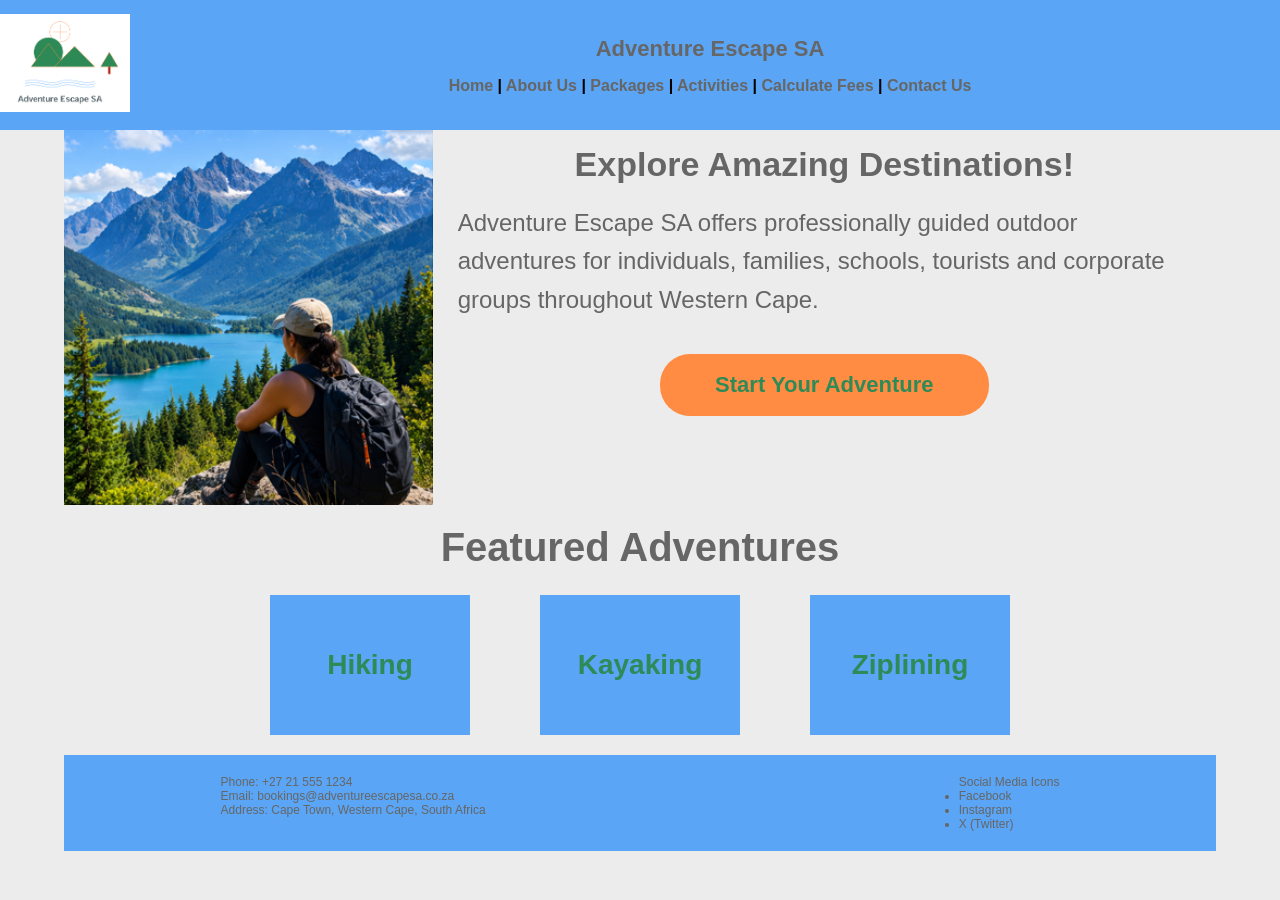
==== index.html @ f77b36d5 "Adventure Escape SA Website" ====
<!DOCTYPE html>
<html lang="en">

<head>
    <meta charset="UTF-8">

    <meta name="viewport"
          content="width=device-width, initial-scale=1.0">

    <title>Adventure Escape SA</title>

    <link rel="stylesheet"
          href="css/style.css">
</head>

<body>

    <!-- HEADER -->

    <header>

        <div class="logo-section">

            <img src="images/logo.png"
                 alt="Adventure Escape SA Logo">

        </div>

        <div class="header-content">

            <h1>

                Adventure Escape SA

            </h1>

            <nav>

                <a href="index.html">Home</a>

                |

                <a href="about.html">About Us</a>

                |

                <a href="overview.html">Packages</a>

                |

                <a href="overview.html">Activities</a>

                |

                <a href="fee-calculator.html">Calculate Fees</a>

                |

                <a href="contact.html">Contact Us</a>

            </nav>

        </div>

    </header>

    
   <main>

    <!-- HERO SECTION -->

    <section class="hero-section">

        <!-- IMAGE -->

        <div class="hero-image">

            <img src="images/home_page.jpg"
                 alt="Adventure Escape SA">

        </div>

        <!-- CONTENT -->

        <div class="hero-text">

            <h2>

                Explore Amazing Destinations!

            </h2>

            <p>

                Adventure Escape SA offers professionally
                guided outdoor adventures for individuals,
                families, schools, tourists and corporate
                groups throughout Western Cape.

            </p>

            <!-- BUTTON -->

            <div class="button-container">

                <a href="overview.html"
                   class="start-btn">

                    Start Your Adventure

                </a>

            </div>

        </div>

    </section>

    <!-- FEATURED ADVENTURES -->

    <section class="featured">

        <h2>

            Featured Adventures

        </h2>

        <div class="feature-row">

            <div class="feature-card">

                Hiking

            </div>

            <div class="feature-card">

                Kayaking

            </div>

            <div class="feature-card">

                Ziplining

            </div>

        </div>

    </section>

</main>

    <!-- FOOTER -->

    <footer>

        <div>

            <p>
                Phone: +27 21 555 1234
            </p>

            <p>
                Email:
                bookings@adventureescapesa.co.za
            </p>

            <p>
                Address:
                Cape Town,
                Western Cape,
                South Africa
            </p>

        </div>

        <div>

            <p>

                Social Media Icons

            </p>

            <ul>

                <li>Facebook</li>

                <li>Instagram</li>

                <li>X (Twitter)</li>

            </ul>

        </div>

    </footer>

</body>
</html>
---- css/style.css ----
/* RESET */

*{
    margin:0;
    padding:0;
    box-sizing:border-box;
    font-family:Arial, sans-serif;
}

body{
    background:#ECECEC;
}

/* HEADER */

header{
    background:#5AA5F5;
    display:flex;
    align-items:center;
    height:130px;
}

.logo-section{
    width:140px;
}

.logo-section img{
    width:130px;
}

.header-content{
    flex:1;
    text-align:center;
}

.header-content h1{
    color:#666;
    margin-bottom:15px;
    font-size:22px;
}

nav{
    font-size:16px;
    font-weight:bold;
}

nav a{
    text-decoration:none;
    color:#666;
}

/* =====================================
   HOME PAGE
===================================== */

.hero-section{

    width:90%;

    margin:0 auto;

    display:flex;

    align-items:flex-start;
}

/* LEFT IMAGE */

.hero-image{

    width:32%;
}

.hero-image img{

    width:100%;

    display:block;
}

/* RIGHT CONTENT */

.hero-text{

    width:68%;

    padding:15px 25px;

    display:flex;

    flex-direction:column;
}

.hero-text h2{

    text-align:center;

    color:#666;

    font-size:34px;

    margin-bottom:20px;
}

.hero-text p{

    color:#666;

    font-size:24px;

    line-height:1.6;

    text-align:left;
}

/* BUTTON */

.button-container{

    text-align:center;

    margin-top:35px;
}

.start-btn{

    display:inline-block;

    background:#FF8C42;

    color:#2E8B57;

    text-decoration:none;

    padding:18px 55px;

    border-radius:30px;

    font-size:22px;

    font-weight:bold;
}

.start-btn:hover{

    background:#ff7a1a;
}

/* FEATURED ADVENTURES */

.featured{

    width:90%;

    margin:20px auto;

    text-align:center;
}

.featured h2{

    color:#666;

    font-size:40px;

    margin-bottom:25px;
}

.feature-row{

    display:flex;

    justify-content:center;

    gap:70px;
}

.feature-card{

    width:200px;

    height:140px;

    background:#5AA5F5;

    display:flex;

    justify-content:center;

    align-items:center;

    color:#2E8B57;

    font-size:28px;

    font-weight:bold;
}

/* FOOTER */

footer{
    background:#5AA5F5;
    display:flex;
    justify-content:center;
    gap:200px;
    padding:15px;
    font-size:12px;
    color:#666;
}

/* MOBILE */

@media(max-width:768px){

    .hero-section{
        flex-direction:column;
    }

    .hero-image,
    .hero-text{
        width:100%;
    }

    footer{
        flex-direction:column;
        gap:20px;
        text-align:center;
    }

    .feature-row{
        flex-direction:column;
        align-items:center;
    }
}
/* =====================================
   ABOUT PAGE
===================================== */

.about-section{

    width:90%;

    margin:auto;

    display:flex;

    background:#ECECEC;
}

/* Left Image */

.about-image{

    width:33%;
}

.about-image img{

    width:100%;

    display:block;
}

/* Right Content */

.about-content{

    width:67%;

    padding:20px;
}

/* Headings */

.about-content h2{

    text-align:center;

    color:#666;

    font-size:40px;

    margin-bottom:15px;
}

/* Paragraphs */

.about-content p{

    text-align:center;

    color:#666;

    font-size:20px;

    line-height:1.8;

    margin-bottom:40px;
}

/* =====================================
   WHY CHOOSE US
===================================== */

.why-section{

    width:90%;

    margin:auto;

    background:#2E8B57;

    color:white;

    text-align:center;

    padding:20px;
}

.why-section h2{

    font-size:40px;

    margin-bottom:25px;
}

.why-row{

    display:flex;

    justify-content:center;

    gap:60px;
}

.why-card{

    width:180px;

    height:130px;

    background:#5AA5F5;

    display:flex;

    justify-content:center;

    align-items:center;

    text-align:center;

    font-size:20px;
}
/* =========================
   OVERVIEW PAGE
========================= */

.overview-container{

    width:90%;

    margin:auto;

    padding:20px;
}

.overview-container h2{

    text-align:center;

    color:#666;

    margin-bottom:20px;
}

.search-bar{

    width:100%;

    padding:15px;

    border:none;

    border-radius:25px;

    background:#D9D9D9;

    margin-bottom:20px;
}

.package-grid{

    display:grid;

    grid-template-columns:
    repeat(auto-fit, minmax(220px,1fr));

    gap:15px;
}

.package-card{

    background:#5AA5F5;

    padding:20px;

    min-height:220px;
}

.package-card h3{

    color:#2E8B57;

    margin-bottom:40px;
}

.package-card p{

    color:#666;

    margin-bottom:30px;
}

.view-btn{

    display:inline-block;

    background:#FF8C42;

    color:#2E8B57;

    text-decoration:none;

    padding:10px 20px;

    border-radius:20px;

    font-weight:bold;
}
/* =========================
   PAGE LAYOUT
========================= */

.page-wrapper{

    min-height:100vh;

    display:flex;

    flex-direction:column;
}

.content{

    flex:1;
}

/* =========================
   PACKAGE PAGE
========================= */

.package-page{

    width:90%;

    margin:auto;

    display:flex;

    margin-top:10px;
}

.package-image{

    width:52%;
}

.package-image img{

    width:100%;

    height:100%;

    object-fit:cover;

    display:block;
}

.package-details{

    width:48%;

    background:#2E8B57;

    color:white;

    padding:20px;
}

.package-details h2{

    font-size:26px;

    margin-bottom:20px;
}

.package-details h3{

    margin-top:15px;

    margin-bottom:10px;
}

.package-details p{

    line-height:1.5;
}

.package-details ul{

    margin-left:20px;

    line-height:1.6;
}

/* =========================
   BUTTONS
========================= */

/* PACKAGE BUTTONS */

.package-buttons{

    width:100%;

    display:flex;

    flex-direction:column;

    justify-content:center;

    align-items:center;

    padding:20px 0;
}

/* BUTTON STYLE */

.package-buttons .btn{

    display:block;

    width:220px;

    text-align:center;

    background:#FF8C42;

    color:#2E8B57;

    text-decoration:none;

    font-weight:bold;

    padding:15px;

    border-radius:30px;

    margin:10px auto;
}

/* =========================
   FOOTER
========================= */

footer{

    width:90%;

    margin:auto;

    background:#5AA5F5;

    display:flex;

    justify-content:space-around;

    padding:20px;
}
/* =====================================
   FEE CALCULATOR BUTTONS
===================================== */

.center{

    width:100%;

    display:flex;

    justify-content:center;

    align-items:center;

    margin:20px 0;
}

/* Orange Buttons */

.btn{

    display:inline-block;

    background:#FF8C42;

    color:#2E8B57;

    text-decoration:none;

    padding:15px 40px;

    border:none;

    border-radius:30px;

    font-size:18px;

    font-weight:bold;

    cursor:pointer;

    min-width:220px;

    text-align:center;
}

.btn:hover{

    background:#ff7a1a;

}

/* Calculate Button */

#calculateBtn{

    background:#FF8C42;

    color:#2E8B57;

}

/* Submit Button */

#submitBtn{

    background:#FF8C42;

    color:#2E8B57;

}
/* ==========================
   FEE CALCULATOR
========================== */

.fee-layout{

    width:90%;

    margin:auto;

    display:flex;

    justify-content:space-between;

    gap:20px;

    padding:20px;
}

.column{

    flex:1;
}

.column h2{

    color:#2E8B57;

    margin-bottom:15px;
}

.form-input{

    width:100%;

    padding:12px;

    margin-bottom:15px;

    border:none;

    border-radius:20px;

    background:#D9D9D9;
}

.discount-box{

    background:#5AA5F5;

    padding:20px;
}

.quote-box{

    width:90%;

    margin:20px auto;

    background:#5AA5F5;

    padding:20px;
}
/* =====================================
   CONTACT PAGE
===================================== */

/* Main Contact Layout */

.contact-layout{

    width:90%;

    margin:20px auto;

    display:flex;

    justify-content:space-between;

    gap:30px;
}

/* Contact Information Card */

.contact-card{

    width:45%;

    background:#5AA5F5;

    padding:20px;

    border-radius:5px;
}

.contact-card h2{

    color:#2E8B57;

    margin-bottom:15px;
}

/* Contact Form */

.contact-form{

    width:45%;
}

.contact-form h2{

    color:#2E8B57;

    margin-bottom:15px;
}

/* Input Fields */

.form-input{

    width:100%;

    padding:12px;

    margin-bottom:15px;

    border:none;

    border-radius:20px;

    background:#D9D9D9;
}

/* =====================================
   GOOGLE MAP
===================================== */

.map-container{

    width:60%;

    margin:30px auto;
}

.map-container iframe{

    width:100%;

    height:300px;

    border:none;

    border-radius:5px;
}

/* Mobile View */

@media(max-width:768px){

    .contact-layout{

        flex-direction:column;
    }

    .contact-card,
    .contact-form{

        width:100%;
    }

    .map-placeholder{

        width:100%;
    }
}
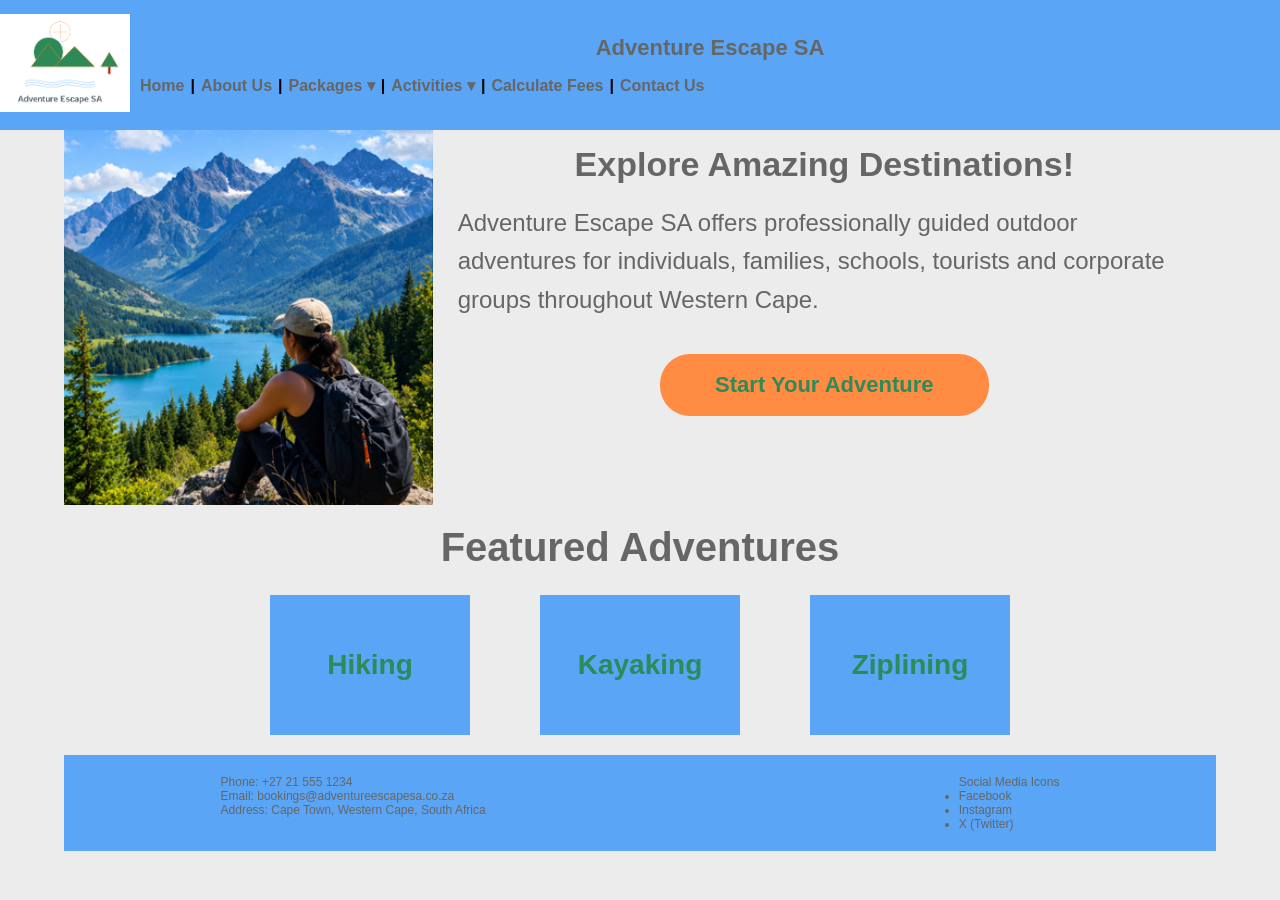
==== commit bd703d5a: "Add drop-down navigation menu to every page Packages and Activities now open drop-down menus that li" ====
--- a/index.html
+++ b/index.html
@@ -34,7 +34,7 @@
 
             </h1>
 
-            <nav>
+            <nav class="main-nav">
 
                 <a href="index.html">Home</a>
 
@@ -44,11 +44,32 @@
 
                 |
 
-                <a href="overview.html">Packages</a>
-
-                |
-
-                <a href="overview.html">Activities</a>
+                <div class="dropdown">
+
+                    <a href="overview.html" class="dropdown-toggle">Packages &#9662;</a>
+
+                    <div class="dropdown-menu">
+                        <a href="ultimate-adventure.html">Ultimate Adventure Day</a>
+                        <a href="family-explorer.html">Family Explorer Package</a>
+                        <a href="mountain-adventure.html">Mountain Adventure Package</a>
+                        <a href="corporate-challenge.html">Corporate Team Challenge</a>
+                    </div>
+
+                </div>
+
+                |
+
+                <div class="dropdown">
+
+                    <a href="overview.html" class="dropdown-toggle">Activities &#9662;</a>
+
+                    <div class="dropdown-menu">
+                        <a href="ziplining.html">Ziplining Adventure</a>
+                        <a href="kayaking.html">Kayaking Experience</a>
+                        <a href="rock-climbing.html">Rock Climbing Session</a>
+                    </div>
+
+                </div>
 
                 |
 
--- a/css/style.css
+++ b/css/style.css
@@ -832,4 +832,51 @@
 
         width:100%;
     }
-}+}
+/* =====================================
+   DROP-DOWN NAVIGATION
+===================================== */
+
+.main-nav{
+    display:flex;
+    flex-wrap:wrap;
+    align-items:center;
+    gap:6px;
+}
+
+.dropdown{
+    position:relative;
+    display:inline-block;
+}
+
+.dropdown-menu{
+    display:none;
+    position:absolute;
+    top:100%;
+    left:0;
+    min-width:220px;
+    background:#ffffff;
+    border-radius:6px;
+    box-shadow:0 4px 12px rgba(0,0,0,0.15);
+    padding:6px 0;
+    z-index:1000;
+}
+
+.dropdown-menu a{
+    display:block;
+    padding:8px 14px;
+    font-size:14px;
+    font-weight:normal;
+    color:#444;
+}
+
+.dropdown-menu a:hover,
+.dropdown-menu a:focus{
+    background:#ff7a1a;
+    color:#ffffff;
+}
+
+.dropdown:hover .dropdown-menu,
+.dropdown:focus-within .dropdown-menu{
+    display:block;
+}
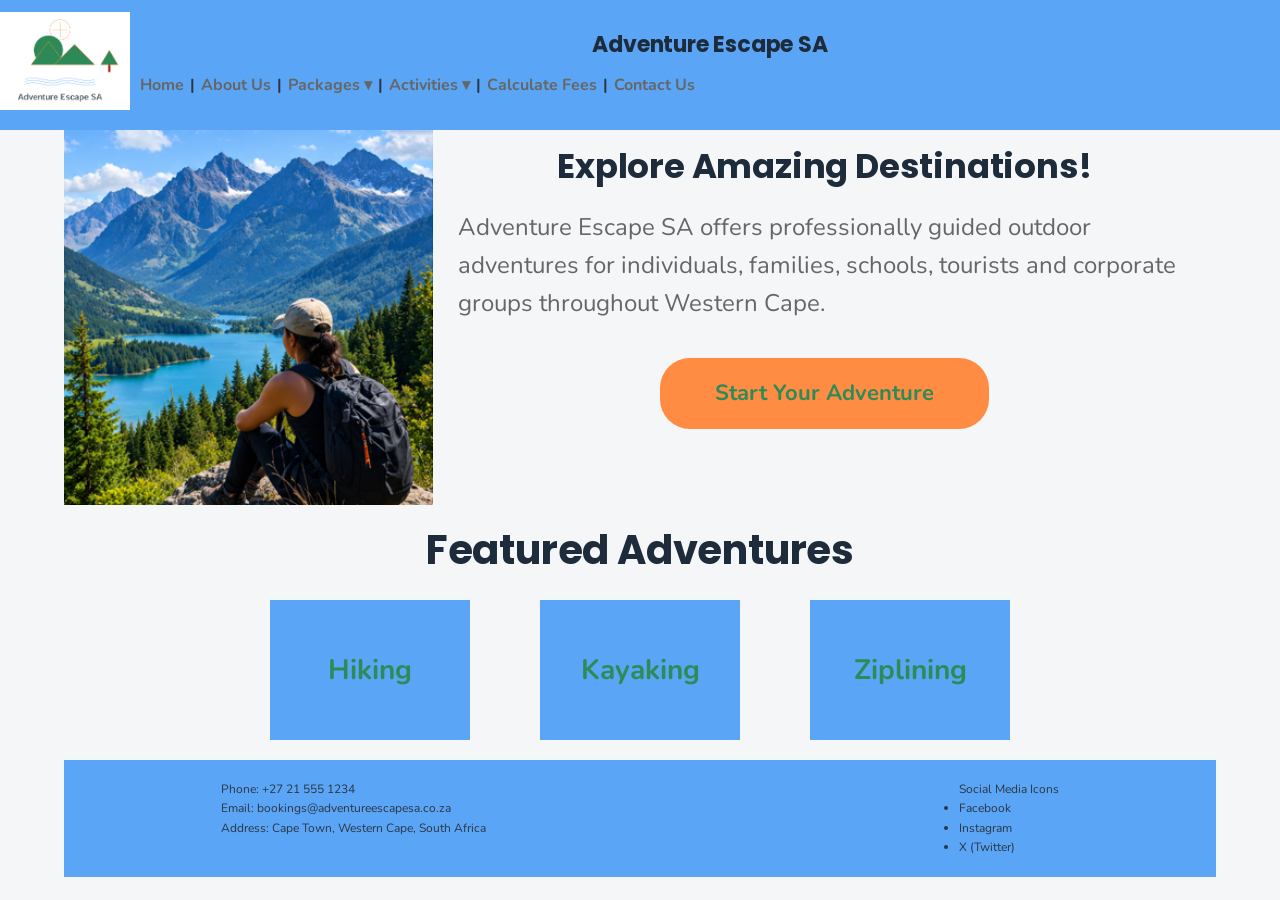
==== commit 0ba6cd11: "Refresh typography and text colours for readability Use Poppins for headings and Nunito for body tex" ====
--- a/index.html
+++ b/index.html
@@ -9,6 +9,9 @@
 
     <title>Adventure Escape SA</title>
 
+    <link rel="preconnect" href="https://fonts.googleapis.com">
+    <link rel="preconnect" href="https://fonts.gstatic.com" crossorigin>
+    <link href="https://fonts.googleapis.com/css2?family=Nunito:wght@400;600;700&family=Poppins:wght@500;600;700&display=swap" rel="stylesheet">
     <link rel="stylesheet"
           href="css/style.css">
 </head>
--- a/css/style.css
+++ b/css/style.css
@@ -880,3 +880,185 @@
 .dropdown:focus-within .dropdown-menu{
     display:block;
 }
+
+/* =====================================
+   TABLES
+===================================== */
+
+.price-list{
+    max-width:800px;
+    margin:30px auto;
+    padding:0 15px;
+}
+
+.price-list h2{
+    text-align:center;
+}
+
+.info-table{
+    width:100%;
+    border-collapse:collapse;
+    background:#ffffff;
+    font-size:14px;
+}
+
+.info-table caption{
+    caption-side:top;
+    text-align:left;
+    font-weight:bold;
+    padding:6px 0;
+    color:#444;
+}
+
+.info-table th,
+.info-table td{
+    border:1px solid #d6d6d6;
+    padding:8px 10px;
+    text-align:left;
+}
+
+.info-table thead th{
+    background:#5AA5F5;
+    color:#ffffff;
+}
+
+.info-table tbody tr:nth-child(even){
+    background:#f2f7fd;
+}
+
+.table-note{
+    font-size:12px;
+    margin-top:8px;
+}
+
+@media(max-width:768px){
+
+    .info-table{
+        font-size:13px;
+    }
+}
+
+/* =====================================
+   FORM VALIDATION
+===================================== */
+
+.sr-only{
+    position:absolute;
+    width:1px;
+    height:1px;
+    padding:0;
+    margin:-1px;
+    overflow:hidden;
+    clip:rect(0,0,0,0);
+    border:0;
+}
+
+.error-message{
+    color:#c0392b;
+    font-size:13px;
+    margin:4px 0 10px;
+    min-height:16px;
+}
+
+.input-error{
+    border:2px solid #c0392b !important;
+}
+
+.form-status{
+    text-align:center;
+    font-weight:bold;
+    margin:12px auto;
+    max-width:700px;
+}
+
+.status-success{
+    color:#1e7e34;
+}
+
+.status-error{
+    color:#c0392b;
+}
+
+.status-warning{
+    color:#b36b00;
+}
+
+.quote-table .total-row td{
+    font-weight:bold;
+    background:#ffe8d6;
+}
+
+.search-message{
+    text-align:center;
+    color:#c0392b;
+    font-weight:bold;
+    min-height:18px;
+}
+
+/* =====================================
+   FEE CALCULATOR - MOBILE
+===================================== */
+
+@media(max-width:768px){
+
+    .fee-layout{
+        flex-direction:column;
+        gap:20px;
+    }
+
+    .fee-layout .form-input{
+        width:100%;
+        box-sizing:border-box;
+    }
+}
+
+/* =====================================
+   UI/UX REFRESH: TYPOGRAPHY & COLOUR
+   Poppins for headings, Nunito for body text.
+   Text colours chosen to pass WCAG contrast checks.
+===================================== */
+
+:root{
+    --blue:#5AA5F5;
+    --blue-soft:#EAF3FE;
+    --green:#1F7A4D;
+    --orange:#E65C00;
+    --orange-dark:#C94F00;
+    --navy:#1D2B3A;
+    --text:#2B3644;
+    --muted:#5A6573;
+    --page:#F4F6F8;
+    --white:#FFFFFF;
+    --radius:16px;
+    --shadow:0 6px 18px rgba(29,43,58,0.10);
+    --container:1140px;
+}
+
+*{
+    font-family:'Nunito', Arial, sans-serif;
+}
+
+body{
+    background:var(--page);
+    color:var(--text);
+    font-size:17px;
+    line-height:1.6;
+}
+
+h1, h2, h3, h4,
+.header-content h1,
+.hero-text h2,
+.featured h2{
+    font-family:'Poppins', Arial, sans-serif;
+    color:var(--navy);
+    line-height:1.25;
+    letter-spacing:-0.2px;
+}
+
+h2{
+    color:var(--green);
+}
+
+p, li, label, td, th{
+    color:var(--text);
+}
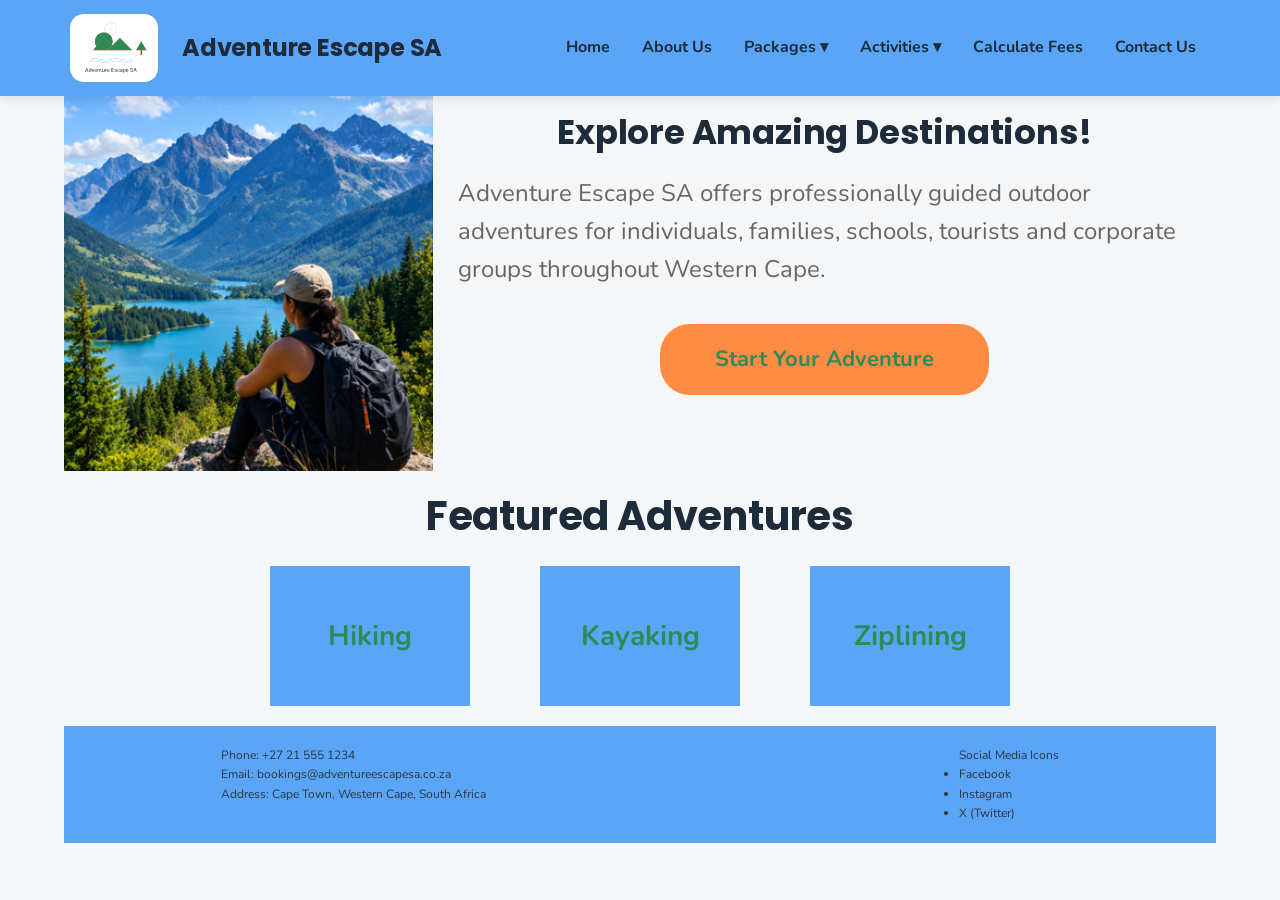
==== commit 9d5ee3e9: "Align the header and navigation into one consistent row The logo, site title and menu now sit on one" ====
--- a/index.html
+++ b/index.html
@@ -40,13 +40,7 @@
             <nav class="main-nav">
 
                 <a href="index.html">Home</a>
-
-                |
-
                 <a href="about.html">About Us</a>
-
-                |
-
                 <div class="dropdown">
 
                     <a href="overview.html" class="dropdown-toggle">Packages &#9662;</a>
@@ -59,9 +53,6 @@
                     </div>
 
                 </div>
-
-                |
-
                 <div class="dropdown">
 
                     <a href="overview.html" class="dropdown-toggle">Activities &#9662;</a>
@@ -73,13 +64,7 @@
                     </div>
 
                 </div>
-
-                |
-
                 <a href="fee-calculator.html">Calculate Fees</a>
-
-                |
-
                 <a href="contact.html">Contact Us</a>
 
             </nav>
--- a/css/style.css
+++ b/css/style.css
@@ -1062,3 +1062,152 @@
 p, li, label, td, th{
     color:var(--text);
 }
+
+/* =====================================
+   UI/UX REFRESH: HEADER & NAVIGATION
+   Logo, title and menu share one aligned row that lines up
+   with the page content below it.
+===================================== */
+
+header{
+    height:auto;
+    min-height:96px;
+    padding:14px max(4%, calc((100% - var(--container)) / 2));
+    gap:24px;
+    box-shadow:0 2px 10px rgba(29,43,58,0.12);
+    position:relative;
+    z-index:100;
+}
+
+.logo-section{
+    width:auto;
+    flex-shrink:0;
+}
+
+.logo-section img{
+    width:88px;
+    height:auto;
+    display:block;
+    background:var(--white);
+    border-radius:14px;
+    padding:4px;
+}
+
+.header-content{
+    display:flex;
+    align-items:center;
+    justify-content:space-between;
+    gap:20px;
+    text-align:left;
+}
+
+.header-content h1{
+    margin:0;
+    font-size:24px;
+    font-weight:700;
+    color:var(--navy);
+    white-space:nowrap;
+}
+
+.main-nav{
+    display:flex;
+    flex-wrap:wrap;
+    align-items:center;
+    justify-content:flex-end;
+    gap:4px;
+    font-size:16px;
+}
+
+.main-nav a,
+.dropdown-toggle{
+    display:inline-flex;
+    align-items:center;
+    padding:8px 14px;
+    border-radius:999px;
+    color:var(--navy);
+    font-weight:700;
+    text-decoration:none;
+    transition:background 0.2s ease, color 0.2s ease;
+}
+
+.main-nav > a:hover,
+.main-nav > a:focus-visible,
+.dropdown-toggle:hover,
+.dropdown-toggle:focus-visible,
+.dropdown:focus-within .dropdown-toggle{
+    background:var(--white);
+    color:var(--green);
+    outline:none;
+}
+
+.dropdown-menu{
+    top:calc(100% + 6px);
+    border-radius:12px;
+    padding:8px;
+    box-shadow:var(--shadow);
+}
+
+/* invisible bridge so the menu doesn't close while moving the mouse down */
+.dropdown-menu::before{
+    content:"";
+    position:absolute;
+    top:-8px;
+    left:0;
+    right:0;
+    height:8px;
+}
+
+.dropdown-menu a{
+    display:block;
+    border-radius:8px;
+    padding:9px 12px;
+    font-size:15px;
+    font-weight:600;
+    color:var(--navy);
+}
+
+.dropdown-menu a:hover,
+.dropdown-menu a:focus{
+    background:var(--blue-soft);
+    color:var(--green);
+}
+
+@media(max-width:960px){
+
+    header{
+        flex-wrap:wrap;
+    }
+
+    .header-content{
+        flex-direction:column;
+        align-items:flex-start;
+        flex:1;
+    }
+
+    .main-nav{
+        justify-content:flex-start;
+    }
+}
+
+@media(max-width:600px){
+
+    header{
+        padding:12px 16px;
+        gap:14px;
+    }
+
+    .logo-section img{
+        width:64px;
+    }
+
+    .header-content h1{
+        font-size:20px;
+        white-space:normal;
+    }
+
+    .main-nav a,
+    .dropdown-toggle{
+        padding:6px 10px;
+        font-size:15px;
+    }
+}
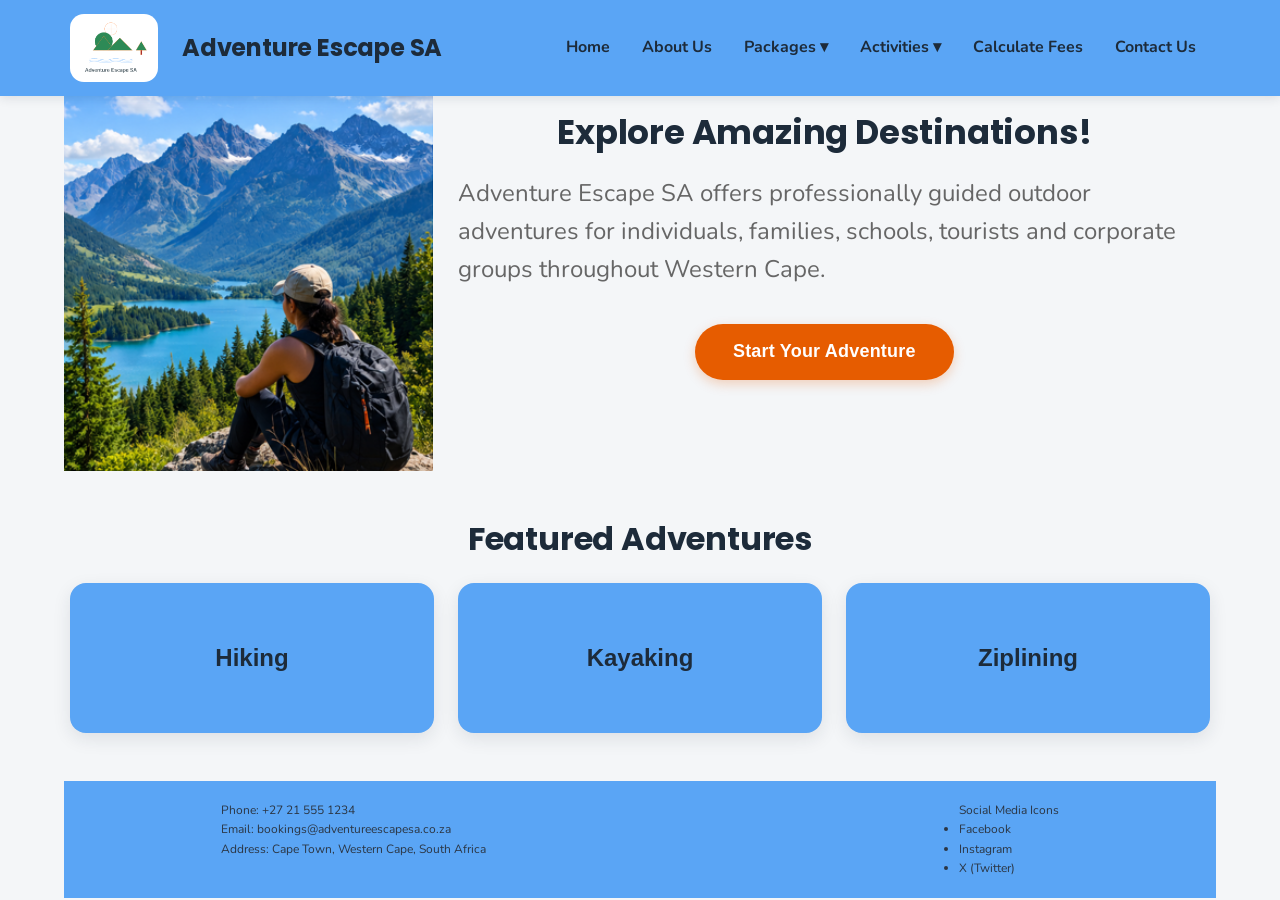
==== commit 57cd836a: "Align cards into even grids with matching heights Package cards are now white cards in an even grid " ====
--- a/index.html
+++ b/index.html
@@ -137,23 +137,23 @@
 
         <div class="feature-row">
 
-            <div class="feature-card">
+            <a href="mountain-adventure.html" class="feature-card">
 
                 Hiking
 
-            </div>
-
-            <div class="feature-card">
+            </a>
+
+            <a href="kayaking.html" class="feature-card">
 
                 Kayaking
 
-            </div>
-
-            <div class="feature-card">
+            </a>
+
+            <a href="ziplining.html" class="feature-card">
 
                 Ziplining
 
-            </div>
+            </a>
 
         </div>
 
--- a/css/style.css
+++ b/css/style.css
@@ -1211,3 +1211,272 @@
         font-size:15px;
     }
 }
+
+/* =====================================
+   UI/UX REFRESH: BUTTONS
+   One button style everywhere: white text on a deeper orange
+   (passes WCAG contrast for large bold text), same height,
+   padding and radius, with hover, press and keyboard focus states.
+===================================== */
+
+.btn,
+.start-btn,
+.view-btn,
+.package-buttons .btn{
+    display:inline-flex;
+    align-items:center;
+    justify-content:center;
+    gap:8px;
+    min-height:50px;
+    padding:12px 30px;
+    margin:0;
+    border:none;
+    border-radius:999px;
+    background:var(--orange);
+    color:var(--white);
+    font-family:'Poppins', Arial, sans-serif;
+    font-size:17px;
+    font-weight:600;
+    line-height:1.2;
+    letter-spacing:0.2px;
+    text-align:center;
+    text-decoration:none;
+    white-space:nowrap;
+    cursor:pointer;
+    box-shadow:0 4px 12px rgba(230,92,0,0.25);
+    transition:background 0.2s ease, transform 0.15s ease, box-shadow 0.2s ease;
+}
+
+.btn:hover,
+.start-btn:hover,
+.view-btn:hover,
+.package-buttons .btn:hover{
+    background:var(--orange-dark);
+    color:var(--white);
+    transform:translateY(-2px);
+    box-shadow:0 6px 16px rgba(201,79,0,0.30);
+}
+
+.btn:active,
+.start-btn:active,
+.view-btn:active{
+    transform:translateY(0);
+}
+
+.btn:focus-visible,
+.start-btn:focus-visible,
+.view-btn:focus-visible{
+    outline:3px solid var(--navy);
+    outline-offset:3px;
+}
+
+/* Smaller button inside cards */
+.view-btn{
+    min-height:44px;
+    padding:10px 22px;
+    font-size:15px;
+}
+
+/* Main call to action on the home page */
+.start-btn{
+    min-height:56px;
+    padding:14px 38px;
+    font-size:18px;
+}
+
+/* Book Now / Request Quote sit side by side, same width */
+.package-buttons{
+    flex-direction:row;
+    flex-wrap:wrap;
+    gap:16px;
+    padding:28px 0 8px;
+}
+
+.package-buttons .btn{
+    width:220px;
+}
+
+/* Secondary action: outlined so the main action stands out */
+.package-buttons .btn + .btn{
+    background:var(--white);
+    color:var(--orange-dark);
+    box-shadow:inset 0 0 0 2px var(--orange);
+}
+
+.package-buttons .btn + .btn:hover{
+    background:#FFF1E6;
+    color:var(--orange-dark);
+}
+
+.center{
+    margin:28px 0;
+}
+
+@media(max-width:600px){
+
+    .btn,
+    .package-buttons .btn{
+        width:100%;
+        max-width:340px;
+        min-width:0;
+    }
+}
+
+/* =====================================
+   UI/UX REFRESH: CARDS
+   Cards in a row share the same height, padding and corner radius;
+   text is left-aligned and buttons line up along the bottom edge.
+===================================== */
+
+/* Package overview */
+.overview-container{
+    width:92%;
+    max-width:var(--container);
+    margin:36px auto;
+}
+
+.overview-container h2{
+    text-align:center;
+    color:var(--navy);
+    font-size:32px;
+    margin-bottom:20px;
+}
+
+.search-bar{
+    display:block;
+    width:100%;
+    max-width:560px;
+    margin:0 auto 28px;
+    padding:14px 22px;
+    border:2px solid transparent;
+    border-radius:999px;
+    background:var(--white);
+    box-shadow:var(--shadow);
+    font-size:16px;
+}
+
+.search-bar:focus{
+    outline:none;
+    border-color:var(--blue);
+}
+
+.package-grid{
+    grid-template-columns:repeat(auto-fill, minmax(240px, 1fr));
+    gap:24px;
+    align-items:stretch;
+}
+
+.package-card{
+    display:flex;
+    flex-direction:column;
+    align-items:flex-start;
+    min-height:0;
+    padding:24px;
+    background:var(--white);
+    border-radius:var(--radius);
+    box-shadow:var(--shadow);
+    transition:transform 0.2s ease, box-shadow 0.2s ease;
+}
+
+.package-card:hover{
+    transform:translateY(-4px);
+    box-shadow:0 10px 24px rgba(29,43,58,0.14);
+}
+
+.package-card h3{
+    color:var(--navy);
+    font-size:19px;
+    margin:0 0 12px;
+}
+
+.package-card p{
+    display:inline-block;
+    margin:0 0 20px;
+    padding:4px 14px;
+    border-radius:999px;
+    background:var(--blue-soft);
+    color:var(--green);
+    font-weight:700;
+}
+
+/* pushes the button to the bottom so every card's button lines up */
+.package-card .view-btn{
+    margin-top:auto;
+}
+
+/* Featured adventures on the home page */
+.featured{
+    width:92%;
+    max-width:var(--container);
+    margin:48px auto;
+}
+
+.featured h2{
+    font-size:32px;
+    color:var(--navy);
+    margin-bottom:24px;
+}
+
+.feature-row{
+    display:grid;
+    grid-template-columns:repeat(3, 1fr);
+    gap:24px;
+}
+
+.feature-card{
+    width:auto;
+    height:150px;
+    border-radius:var(--radius);
+    background:var(--blue);
+    color:var(--navy);
+    font-family:'Poppins', Arial, sans-serif;
+    font-size:24px;
+    font-weight:600;
+    text-decoration:none;
+    box-shadow:var(--shadow);
+    transition:transform 0.2s ease, background 0.2s ease;
+}
+
+.feature-card:hover,
+.feature-card:focus-visible{
+    transform:translateY(-4px);
+    background:#7BB8F7;
+    outline:none;
+}
+
+/* Why choose us (About page) */
+.why-row{
+    display:grid;
+    grid-template-columns:repeat(4, 1fr);
+    gap:20px;
+}
+
+.why-card{
+    width:auto;
+    min-height:110px;
+    margin:0;
+    border-radius:var(--radius);
+    background:var(--white);
+    color:var(--navy);
+    font-weight:700;
+    box-shadow:var(--shadow);
+}
+
+@media(max-width:900px){
+
+    .why-row{
+        grid-template-columns:repeat(2, 1fr);
+    }
+}
+
+@media(max-width:600px){
+
+    .feature-row,
+    .why-row{
+        grid-template-columns:1fr;
+    }
+
+    .feature-card{
+        height:110px;
+    }
+}
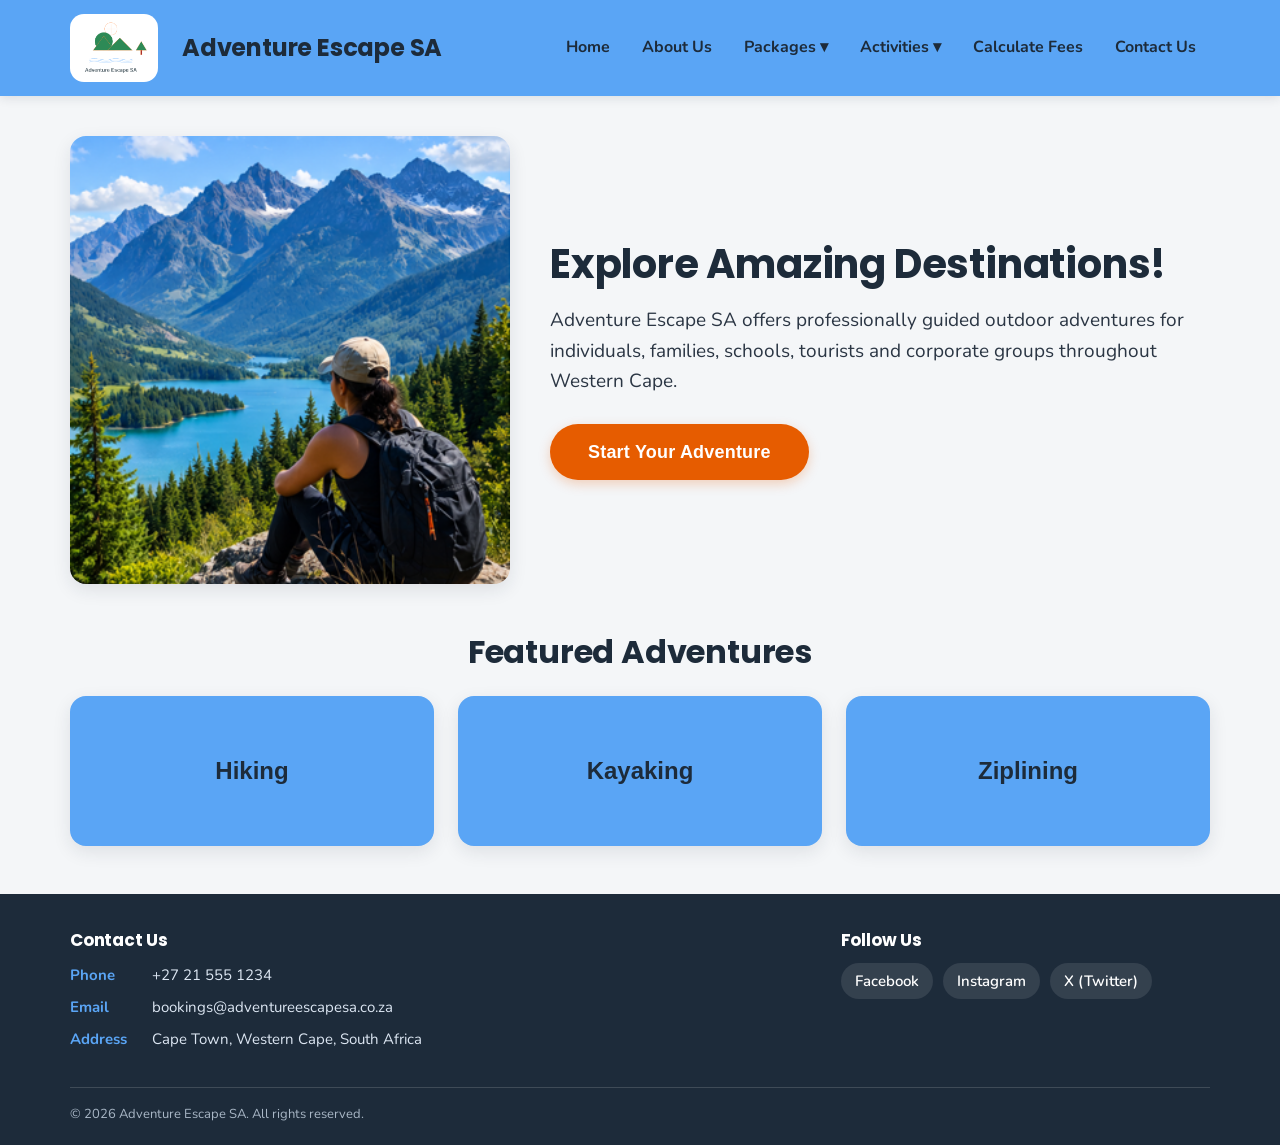
==== commit 07e60bcd: "Rebuild the footer as aligned, readable columns The footer used 12px grey text on blue and a differe" ====
--- a/index.html
+++ b/index.html
@@ -163,47 +163,37 @@
 
     <!-- FOOTER -->
 
-    <footer>
-
-        <div>
-
-            <p>
-                Phone: +27 21 555 1234
-            </p>
-
-            <p>
-                Email:
-                bookings@adventureescapesa.co.za
-            </p>
-
-            <p>
-                Address:
-                Cape Town,
-                Western Cape,
-                South Africa
-            </p>
-
-        </div>
-
-        <div>
-
-            <p>
-
-                Social Media Icons
-
-            </p>
-
-            <ul>
-
-                <li>Facebook</li>
-
-                <li>Instagram</li>
-
-                <li>X (Twitter)</li>
-
-            </ul>
-
-        </div>
+    <footer class="site-footer">
+
+        <div class="footer-inner">
+
+            <div class="footer-col">
+
+                <h3>Contact Us</h3>
+
+                <ul class="footer-list">
+                    <li><span class="footer-label">Phone</span> <a href="tel:+27215551234">+27 21 555 1234</a></li>
+                    <li><span class="footer-label">Email</span> <a href="mailto:bookings@adventureescapesa.co.za">bookings@adventureescapesa.co.za</a></li>
+                    <li><span class="footer-label">Address</span> Cape Town, Western Cape, South Africa</li>
+                </ul>
+
+            </div>
+
+            <div class="footer-col">
+
+                <h3>Follow Us</h3>
+
+                <ul class="footer-social">
+                    <li><span>Facebook</span></li>
+                    <li><span>Instagram</span></li>
+                    <li><span>X (Twitter)</span></li>
+                </ul>
+
+            </div>
+
+        </div>
+
+        <p class="footer-copy">&copy; 2026 Adventure Escape SA. All rights reserved.</p>
 
     </footer>
 
--- a/css/style.css
+++ b/css/style.css
@@ -1480,3 +1480,423 @@
         height:110px;
     }
 }
+
+/* =====================================
+   UI/UX REFRESH: PAGE LAYOUT, ALIGNMENT & SPACING
+   Every section uses the same content width as the header and
+   footer, text is left-aligned for easy reading, and related items
+   are grouped close together (proximity) with consistent gaps
+   between groups.
+===================================== */
+
+.hero-section,
+.about-section,
+.package-page,
+.fee-layout,
+.quote-box,
+.contact-layout,
+.price-list,
+.why-section,
+.map-container{
+    width:92%;
+    max-width:var(--container);
+    margin-left:auto;
+    margin-right:auto;
+}
+
+/* ---- Home hero ---- */
+.hero-section{
+    margin-top:40px;
+    gap:40px;
+    align-items:center;
+}
+
+.hero-image{
+    width:40%;
+}
+
+.hero-image img,
+.about-image img{
+    border-radius:var(--radius);
+    box-shadow:var(--shadow);
+}
+
+.hero-text{
+    width:60%;
+    padding:0;
+    align-items:flex-start;
+}
+
+.hero-text h2{
+    text-align:left;
+    font-size:40px;
+    margin-bottom:16px;
+}
+
+.hero-text p{
+    font-size:19px;
+    color:var(--text);
+    margin-bottom:0;
+}
+
+.button-container{
+    text-align:left;
+    margin-top:28px;
+}
+
+/* ---- About ---- */
+.about-section{
+    margin-top:40px;
+    gap:40px;
+    align-items:flex-start;
+    background:transparent;
+}
+
+.about-image{
+    width:40%;
+}
+
+.about-content{
+    width:60%;
+    padding:0;
+}
+
+.about-content h2{
+    text-align:left;
+    font-size:28px;
+    color:var(--green);
+    margin:0 0 6px;
+}
+
+.about-content p{
+    text-align:left;
+    font-size:18px;
+    color:var(--text);
+    line-height:1.7;
+    margin-bottom:28px;
+}
+
+.why-section{
+    margin-top:48px;
+    margin-bottom:48px;
+    padding:36px 32px;
+    border-radius:20px;
+    background:var(--green);
+}
+
+.why-section h2{
+    color:var(--white);
+    margin-bottom:24px;
+}
+
+/* ---- Package detail pages ---- */
+.package-page{
+    margin-top:40px;
+    border-radius:20px;
+    overflow:hidden;
+    box-shadow:var(--shadow);
+}
+
+.package-details{
+    padding:32px;
+    background:var(--green);
+}
+
+.package-details h2,
+.package-details h3,
+.package-details p,
+.package-details li{
+    color:var(--white);
+}
+
+.package-details h2{
+    font-size:28px;
+    margin-bottom:20px;
+}
+
+.package-details h3{
+    font-size:17px;
+    margin:18px 0 4px;
+    opacity:0.9;
+}
+
+/* ---- Fee calculator ---- */
+.fee-layout{
+    margin-top:40px;
+    padding:0;
+    gap:28px;
+    align-items:stretch;
+}
+
+.column h2,
+.discount-box h2,
+.contact-card h2,
+.contact-form h2{
+    font-size:22px;
+    color:var(--green);
+    margin:0 0 16px;
+}
+
+.column{
+    padding:24px;
+    background:var(--white);
+    border-radius:var(--radius);
+    box-shadow:var(--shadow);
+}
+
+.column label{
+    display:flex;
+    align-items:center;
+    gap:10px;
+    padding:6px 0;
+    cursor:pointer;
+}
+
+.column input[type="checkbox"]{
+    width:18px;
+    height:18px;
+    accent-color:var(--orange);
+}
+
+.discount-box{
+    padding:0;
+    background:transparent;
+}
+
+.price-list{
+    margin-top:40px;
+}
+
+.price-list h2{
+    text-align:center;
+    color:var(--navy);
+    margin-bottom:12px;
+}
+
+.info-table{
+    border-radius:12px;
+    overflow:hidden;
+    box-shadow:var(--shadow);
+}
+
+.info-table th,
+.info-table td{
+    padding:11px 14px;
+    border:none;
+    border-bottom:1px solid #E3E8EE;
+}
+
+.info-table thead th{
+    background:var(--navy);
+}
+
+.info-table tbody tr:nth-child(even){
+    background:#F7F9FB;
+}
+
+.info-table caption{
+    color:var(--muted);
+    font-size:14px;
+}
+
+.quote-box{
+    margin-top:12px;
+    padding:28px;
+    background:var(--white);
+    border-radius:var(--radius);
+    box-shadow:var(--shadow);
+}
+
+.quote-box h2{
+    color:var(--navy);
+    margin-bottom:12px;
+}
+
+/* ---- Forms: label, field and its error grouped tightly ---- */
+.form-input{
+    display:block;
+    width:100%;
+    margin:0;
+    padding:13px 18px;
+    border:2px solid #DCE3EA;
+    border-radius:12px;
+    background:var(--white);
+    font-size:16px;
+    color:var(--text);
+    transition:border-color 0.2s ease, box-shadow 0.2s ease;
+}
+
+.form-input:focus{
+    outline:none;
+    border-color:var(--blue);
+    box-shadow:0 0 0 4px rgba(90,165,245,0.20);
+}
+
+.error-message{
+    margin:4px 0 14px 4px;
+    min-height:18px;
+}
+
+/* ---- Contact ---- */
+.contact-layout{
+    margin-top:40px;
+    gap:28px;
+    align-items:flex-start;
+}
+
+.contact-card,
+.contact-form{
+    width:50%;
+    padding:28px;
+    background:var(--white);
+    border-radius:var(--radius);
+    box-shadow:var(--shadow);
+}
+
+.contact-card p{
+    margin-bottom:10px;
+}
+
+.contact-card strong,
+.contact-card b{
+    color:var(--navy);
+}
+
+.contact-form .center{
+    justify-content:flex-start;
+    margin:12px 0 0;
+}
+
+.map-container{
+    margin-top:28px;
+    margin-bottom:48px;
+}
+
+.map-container iframe{
+    border-radius:var(--radius);
+    box-shadow:var(--shadow);
+}
+
+/* ---- Responsive ---- */
+@media(max-width:900px){
+
+    .hero-section,
+    .about-section,
+    .package-page,
+    .fee-layout,
+    .contact-layout{
+        flex-direction:column;
+    }
+
+    .hero-image,
+    .hero-text,
+    .about-image,
+    .about-content,
+    .package-image,
+    .package-details,
+    .contact-card,
+    .contact-form{
+        width:100%;
+    }
+
+    .hero-text h2{
+        font-size:32px;
+    }
+}
+
+/* =====================================
+   UI/UX REFRESH: FOOTER
+   Full width like the header, two aligned columns that line up
+   with the page content, readable text size, and grouped links.
+===================================== */
+
+footer.site-footer{
+    display:block;
+    width:100%;
+    margin:48px 0 0;
+    padding:36px max(4%, calc((100% - var(--container)) / 2)) 20px;
+    background:var(--navy);
+    color:#DCE6F2;
+    font-size:15px;
+    gap:0;
+    text-align:left;
+}
+
+.footer-inner{
+    display:grid;
+    grid-template-columns:2fr 1fr;
+    gap:32px;
+    align-items:start;
+}
+
+.site-footer h3{
+    color:var(--white);
+    font-size:17px;
+    margin-bottom:12px;
+}
+
+.footer-list,
+.footer-social{
+    list-style:none;
+    margin:0;
+    padding:0;
+}
+
+.footer-list li{
+    display:flex;
+    gap:12px;
+    margin-bottom:8px;
+    color:#DCE6F2;
+}
+
+.footer-label{
+    min-width:70px;
+    font-weight:700;
+    color:var(--blue);
+}
+
+.site-footer a{
+    color:#DCE6F2;
+    text-decoration:none;
+}
+
+.site-footer a:hover,
+.site-footer a:focus-visible{
+    color:var(--white);
+    text-decoration:underline;
+}
+
+.footer-social{
+    display:flex;
+    flex-wrap:wrap;
+    gap:10px;
+}
+
+.footer-social span{
+    display:inline-block;
+    padding:6px 14px;
+    border-radius:999px;
+    background:rgba(255,255,255,0.10);
+    color:var(--white);
+    font-weight:600;
+}
+
+.footer-copy{
+    margin-top:28px;
+    padding-top:16px;
+    border-top:1px solid rgba(255,255,255,0.15);
+    color:#A9B7C6;
+    font-size:13px;
+}
+
+@media(max-width:700px){
+
+    .footer-inner{
+        grid-template-columns:1fr;
+    }
+
+    .footer-list li{
+        flex-direction:column;
+        gap:0;
+    }
+}
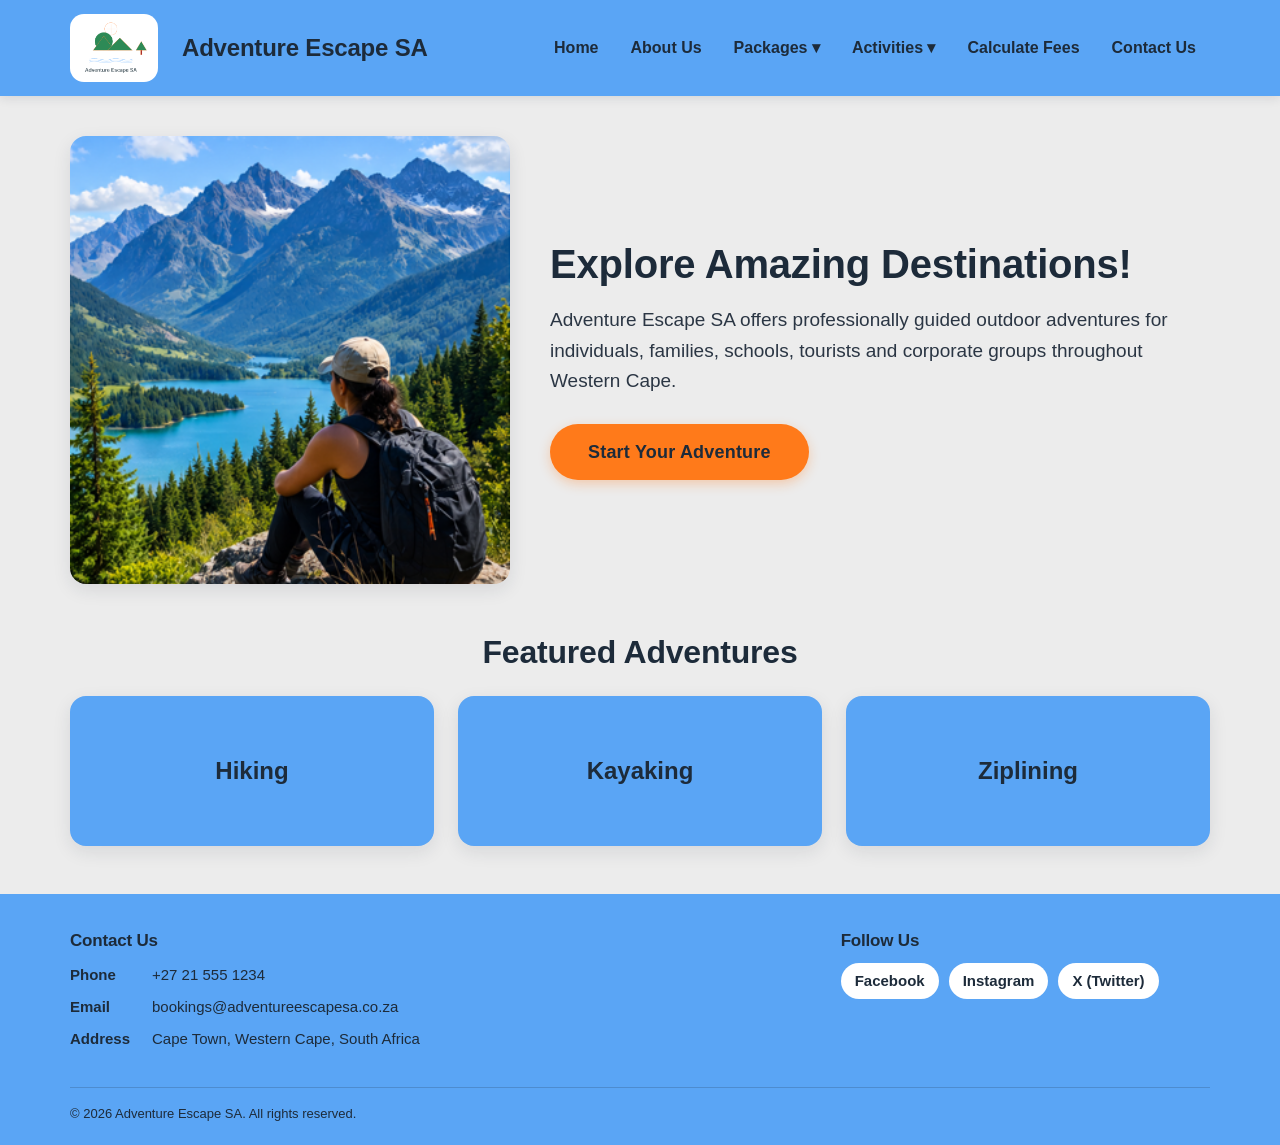
==== commit c79ee8c4: "Match the website to the presentation's style guide Keep the alignment and spacing improvements, but" ====
--- a/index.html
+++ b/index.html
@@ -9,9 +9,6 @@
 
     <title>Adventure Escape SA</title>
 
-    <link rel="preconnect" href="https://fonts.googleapis.com">
-    <link rel="preconnect" href="https://fonts.gstatic.com" crossorigin>
-    <link href="https://fonts.googleapis.com/css2?family=Nunito:wght@400;600;700&family=Poppins:wght@500;600;700&display=swap" rel="stylesheet">
     <link rel="stylesheet"
           href="css/style.css">
 </head>
--- a/css/style.css
+++ b/css/style.css
@@ -1014,20 +1014,20 @@
 
 /* =====================================
    UI/UX REFRESH: TYPOGRAPHY & COLOUR
-   Poppins for headings, Nunito for body text.
+   Arial throughout, matching the presentation's style guide.
    Text colours chosen to pass WCAG contrast checks.
 ===================================== */
 
 :root{
     --blue:#5AA5F5;
     --blue-soft:#EAF3FE;
-    --green:#1F7A4D;
-    --orange:#E65C00;
-    --orange-dark:#C94F00;
+    --green:#2E8B57;
+    --orange:#FF7A1A;
+    --orange-dark:#F06A0F;
     --navy:#1D2B3A;
     --text:#2B3644;
     --muted:#5A6573;
-    --page:#F4F6F8;
+    --page:#ECECEC;
     --white:#FFFFFF;
     --radius:16px;
     --shadow:0 6px 18px rgba(29,43,58,0.10);
@@ -1035,7 +1035,7 @@
 }
 
 *{
-    font-family:'Nunito', Arial, sans-serif;
+    font-family:Arial, sans-serif;
 }
 
 body{
@@ -1049,7 +1049,7 @@
 .header-content h1,
 .hero-text h2,
 .featured h2{
-    font-family:'Poppins', Arial, sans-serif;
+    font-family:Arial, sans-serif;
     color:var(--navy);
     line-height:1.25;
     letter-spacing:-0.2px;
@@ -1234,7 +1234,7 @@
     border-radius:999px;
     background:var(--orange);
     color:var(--white);
-    font-family:'Poppins', Arial, sans-serif;
+    font-family:Arial, sans-serif;
     font-size:17px;
     font-weight:600;
     line-height:1.2;
@@ -1429,7 +1429,7 @@
     border-radius:var(--radius);
     background:var(--blue);
     color:var(--navy);
-    font-family:'Poppins', Arial, sans-serif;
+    font-family:Arial, sans-serif;
     font-size:24px;
     font-weight:600;
     text-decoration:none;
@@ -1900,3 +1900,152 @@
         gap:0;
     }
 }
+
+/* =====================================
+   UI/UX REFRESH: ALIGNMENT FIXES
+===================================== */
+
+/* Fee calculator buttons had their own older colours */
+#calculateBtn,
+#submitBtn{
+    background:var(--orange);
+    color:var(--white);
+}
+
+#calculateBtn:hover,
+#submitBtn:hover{
+    background:var(--orange-dark);
+}
+
+/* Columns size to their content instead of stretching */
+.fee-layout{
+    align-items:flex-start;
+}
+
+/* Grid, table and panels share the same left and right edges */
+.overview-container,
+.price-list{
+    padding:0;
+}
+
+.contact-card p{
+    margin-bottom:12px;
+}
+
+/* =====================================
+   UI/UX REFRESH: PHONE LAYOUT
+   Logo and title share the first row; the menu gets its own
+   full-width row. Calculator panels use the full screen width.
+===================================== */
+
+@media(max-width:600px){
+
+    header{
+        display:grid;
+        grid-template-columns:auto 1fr;
+        align-items:center;
+        column-gap:12px;
+        row-gap:10px;
+    }
+
+    .header-content{
+        display:contents;
+    }
+
+    .header-content h1{
+        grid-column:2;
+        font-size:20px;
+    }
+
+    .main-nav{
+        grid-column:1 / -1;
+        justify-content:flex-start;
+    }
+
+    .logo-section img{
+        width:56px;
+    }
+}
+
+@media(max-width:900px){
+
+    .fee-layout .column{
+        width:100%;
+    }
+}
+
+/* =====================================
+   STYLE GUIDE MATCH (see presentation slide 22)
+   Sky blue header and footer, forest green headings,
+   Adventure orange buttons, light grey background, Arial.
+   Dark navy text is used on blue and orange so it stays readable
+   (contrast above 5:1).
+===================================== */
+
+/* Orange buttons with dark text */
+.btn,
+.start-btn,
+.view-btn,
+.package-buttons .btn,
+#calculateBtn,
+#submitBtn{
+    background:var(--orange);
+    color:var(--navy);
+    font-weight:700;
+    box-shadow:0 4px 12px rgba(255,122,26,0.30);
+}
+
+.btn:hover,
+.start-btn:hover,
+.view-btn:hover,
+.package-buttons .btn:hover,
+#calculateBtn:hover,
+#submitBtn:hover{
+    background:var(--orange-dark);
+    color:var(--navy);
+}
+
+.package-buttons .btn + .btn,
+.package-buttons .btn + .btn:hover{
+    background:var(--white);
+    color:var(--navy);
+    box-shadow:inset 0 0 0 2px var(--orange);
+}
+
+/* Sky blue footer, like the header */
+footer.site-footer{
+    background:var(--blue);
+    color:var(--navy);
+}
+
+.site-footer h3,
+.footer-list li,
+.site-footer a,
+.footer-copy{
+    color:var(--navy);
+}
+
+.footer-label{
+    color:var(--navy);
+    font-weight:700;
+}
+
+.site-footer a:hover,
+.site-footer a:focus-visible{
+    color:var(--navy);
+}
+
+.footer-social span{
+    background:var(--white);
+    color:var(--navy);
+}
+
+.footer-copy{
+    border-top-color:rgba(29,43,58,0.20);
+}
+
+/* Table headers in sky blue */
+.info-table thead th{
+    background:var(--blue);
+    color:var(--navy);
+}
